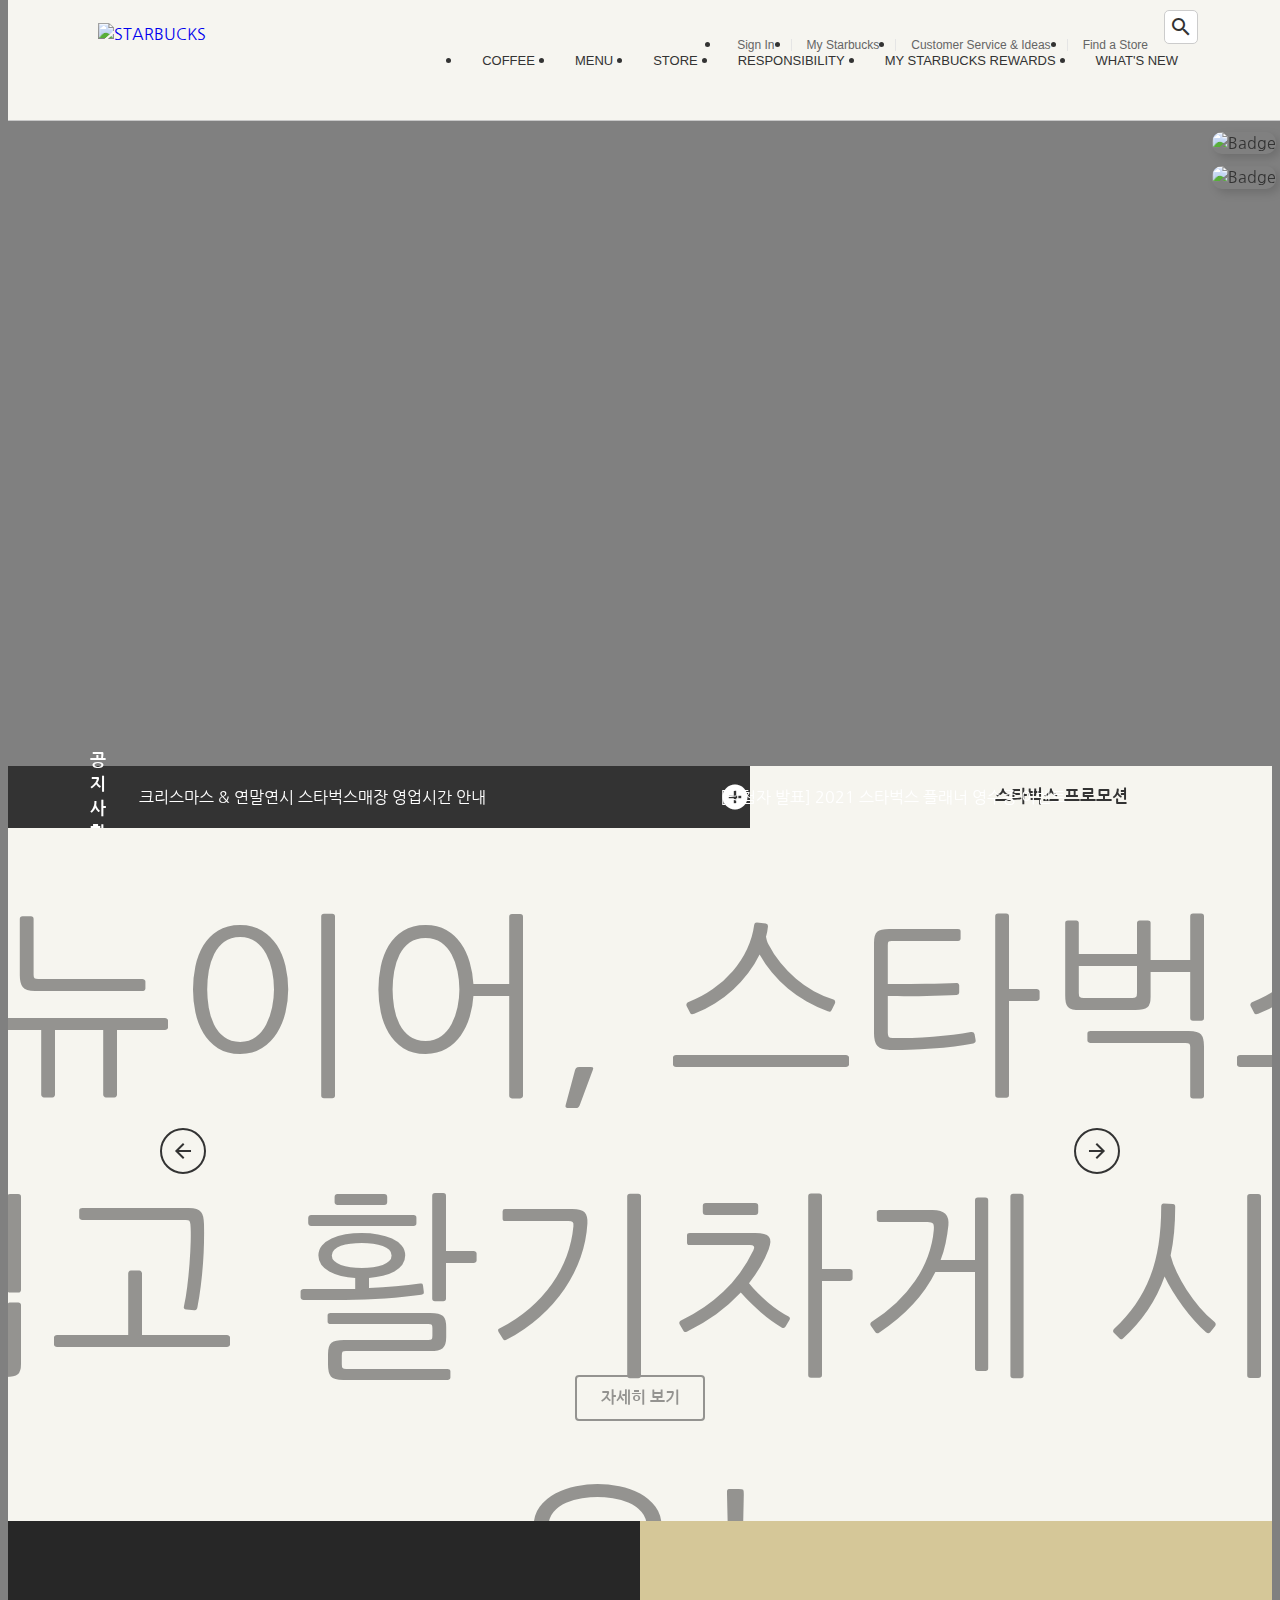
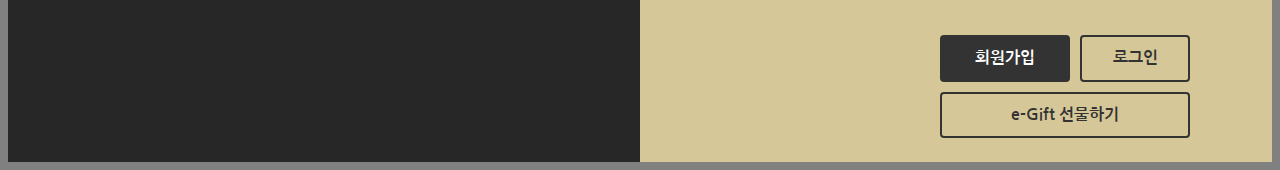
==== index.html @ 40a02a21 "FEAT : Add reward botton" ====
<!DOCTYPE html>
<html lang="ko">

<head>
  <meta charset="UTF-8">
  <meta http-equiv="X-UA-Compatible" content="IE=edge">
  <meta name="viewport" content="width=device-width, initial-scale=1.0">
  <title>Starbucks Coffee Korea</title>

  <!-- 오픈 그래프 -->
  <meta property="og:type" content="website" />
  <meta property="og:site_name" content="Starbucks" />
  <meta property="og:title" content="Starbucks Coffee Korea" />
  <meta property="og:description" content="스타벅스는 세계에서 가장 큰 다국적 커피 전문점으로, 64개국에서 총 23,187개의 매점을 운영하고 있습니다." />
  <meta property="og:image" content="./images/starbucks_seo.jpg" />
  <meta property="og:url" content="https://starbucks.co.kr" />

  <!-- 트위터 카드 -->
  <meta property="twitter:card" content="summary" />
  <meta property="twitter:site" content="Starbucks" />
  <meta property="twitter:title" content="Starbucks Coffee Korea" />
  <meta property="twitter:description" content="스타벅스는 세계에서 가장 큰 다국적 커피 전문점으로, 64개국에서 총 23,187개의 매점을 운영하고 있습니다." />
  <meta property="twitter:image" content="./images/starbucks_seo.jpg" />
  <meta property="twitter:url" content="https://starbucks.co.kr" />

  <link rel="icon" href="./favicon.png">
  <link rel="stylesheet" href="https://cdn.jsdelivr.net/npm/reset-css@5.0.1/reset.min.css">
  <link rel="preconnect" href="https://fonts.googleapis.com">
  <link href="https://fonts.googleapis.com/css2?family=Nanum+Gothic:wght@400;700&display=swap" rel="stylesheet">
  <link rel="stylesheet" href="https://fonts.googleapis.com/icon?family=Material+Icons">
  <link rel="stylesheet" href="https://unpkg.com/swiper/swiper-bundle.min.css" />
  <link rel="stylesheet" href="./css/main.css">

  <script src="https://cdnjs.cloudflare.com/ajax/libs/gsap/3.7.1/gsap.min.js"
    integrity="sha512-UxP+UhJaGRWuMG2YC6LPWYpFQnsSgnor0VUF3BHdD83PS/pOpN+FYbZmrYN+ISX8jnvgVUciqP/fILOXDjZSwg=="
    crossorigin="anonymous" referrerpolicy="no-referrer"></script>
  <script src="https://cdnjs.cloudflare.com/ajax/libs/lodash.js/4.17.21/lodash.min.js"
    integrity="sha512-WFN04846sdKMIP5LKNphMaWzU7YpMyCU245etK3g/2ARYbPK9Ub18eG+ljU96qKRCWh+quCY7yefSmlkQw1ANQ=="
    crossorigin="anonymous" referrerpolicy="no-referrer"></script>
  <script src="https://unpkg.com/swiper/swiper-bundle.min.js"></script>
  <script defer src="./js/main.js"></script>
</head>

<body>

  <!-- HEADER -->
  <header>
    <div class="inner">

      <a class="logo" href="/">
        <img src="./images/starbucks_logo.png" alt="STARBUCKS" />
      </a>
      <div class="sub-menu">
        <ul class="menu">
          <li>
            <a href="/signin">Sign In</a>
          </li>
          <li>
            <a href="javascript:void(0)">My Starbucks</a>
          </li>
          <li>
            <a href="javascript:void(0)">Customer Service & Ideas</a>
          </li>
          <li>
            <a href="javascript:void(0)">Find a Store</a>
          </li>
        </ul>
        <div class="search">
          <input type="text" />
          <div class="material-icons">search</div>
        </div>
      </div>
      <!-- a태그 이용해서 추가하기 -->
      <ul class="main-menu">
        <li class="item">
          <div class="item__name">COFFEE</div>
          <div class="item__contents">
            <div class="contents__menu">
              <ul class="inner">
                <li>
                  <h4>커피</h4>
                  <ul>
                    <li>스타벅스 원두</li>
                    <li>스타벅스 비아</li>
                    <li>스타벅스 오리가미</li>
                  </ul>
                </li>
                <li>
                  <h4>에스프레소 음료</h4>
                  <ul>
                    <li>도피오</li>
                    <li>에스프레소 마키아또</li>
                    <li>아메리카노</li>
                    <li>마키아또</li>
                    <li>카푸치노</li>
                    <li>라떼</li>
                    <li>모카</li>
                    <li>리스트레또 비안코</li>
                  </ul>
                </li>
                <li>
                  <h4>커피 이야기</h4>
                  <ul>
                    <li>스타벅스 로스트 스팩트럼</li>
                    <li>최상의 아라비카 원두</li>
                    <li>한 잔의 커피가 완성되기까지</li>
                    <li>클로버® 커피 추출 시스템</li>
                  </ul>
                </li>
                <li>
                  <h4>최상의 커피를 즐기는 법</h4>
                  <ul>
                    <li>커피 프레스</li>
                    <li>푸어 오버</li>
                    <li>아이스 푸어 오버</li>
                    <li>커피 메이커</li>
                    <li>리저브를 매장에서 다양하게 즐기는 법</li>
                  </ul>
                </li>
              </ul>
            </div>
            <div class="contents__texture">
              <div class="inner">
                <h4>나와 어울리는 커피 찾기</h4>
                <p>스타벅스가 여러분에게 어울리는 커피를 찾아드립니다.</p>
                <h4>최상의 커피를 즐기는 법</h4>
                <p>여러가지 방법을 통해 다양한 풍미의 커피를 즐겨보세요.</p>
              </div>
            </div>
          </div>
        </li>
        <li class="item">
          <div class="item__name">MENU</div>
          <div class="item__contents">
            <div class="contents__menu">
              <ul class="inner">
                <li>
                  <h4>음료</h4>
                  <ul>
                    <li>콜드 브루</li>
                    <li>브루드 커피</li>
                    <li>에스프레소</li>
                    <li>프라푸치노</li>
                    <li>블렌디드 음료</li>
                    <li>스타벅스 피지오</li>
                    <li>티(티바나)</li>
                    <li>기타 제조 음료</li>
                    <li>스타벅스 주스(병음료)</li>
                  </ul>
                </li>
                <li>
                  <h4>푸드</h4>
                  <ul>
                    <li>베이커리</li>
                    <li>케익</li>
                    <li>샌드위치 & 샐러드</li>
                    <li>따뜻한 푸드</li>
                    <li>과일 & 요거트</li>
                    <li>스낵 & 미니 디저트</li>
                    <li>아이스크림</li>
                  </ul>
                </li>
                <li>
                  <h4>상품</h4>
                  <ul>
                    <li>머그</li>
                    <li>글라스</li>
                    <li>플라스틱 텀블러</li>
                    <li>스테인리스 텀블러</li>
                    <li>보온병</li>
                    <li>액세서리</li>
                    <li>커피 용품</li>
                    <li>패키지 티(티바나)</li>
                  </ul>
                </li>
                <li>
                  <h4>카드</h4>
                  <ul>
                    <li>실물카드</li>
                    <li>e-Gift 카드</li>
                  </ul>
                </li>
                <li>
                  <h4>메뉴 이야기</h4>
                  <ul>
                    <li>콜드 브루</li>
                    <li>스타벅스 티바나</li>
                  </ul>
                </li>
              </ul>
            </div>
            <div class="contents__texture">
              <div class="inner">
                <h4 class="new">스타벅스 티바나</h4>
                <p>다양한 찻잎과 향신료 등 개성있는 재료로 새로운 맛과 향의 티를 선보입니다.</p>
              </div>
            </div>
          </div>
        </li>
        <li class="item">
          <div class="item__name">STORE</div>
          <div class="item__contents">
            <div class="contents__menu">
              <ul class="inner">
                <li>
                  <h4>매장 찾기</h4>
                  <ul>
                    <li>퀵 검색</li>
                    <li>지역 검색</li>
                    <li>My 매장</li>
                  </ul>
                </li>
                <li>
                  <h4>매장 이야기</h4>
                  <ul>
                    <li>청담스타</li>
                    <li>티바나 인스파이어드 매장</li>
                    <li>파미에파크</li>
                  </ul>
                </li>
              </ul>
            </div>
            <div class="contents__texture">
              <div class="inner">
                <h4>매장 찾기</h4>
                <p>보다 빠르게 매장을 찾아보세요.</p>
                <h4 class="new">청담스타</h4>
                <p>스타벅스 1,000호점인 청담스타점을 만나보세요.</p>
              </div>
            </div>
          </div>
        </li>
        <li class="item">
          <div class="item__name">RESPONSIBILITY</div>
          <div class="item__contents">
            <div class="contents__menu">
              <ul class="inner">
                <li>
                  <h4>지역 사회 참여 활동</h4>
                  <ul>
                    <li>회망배달 캠페인</li>
                    <li>재능기부 카페 소식</li>
                    <li>커뮤니티 스토어</li>
                    <li>청년인재 양성</li>
                    <li>우리 농산물 사랑 캠페인</li>
                    <li>우리 문화 지키기</li>
                  </ul>
                </li>
                <li>
                  <h4>환경보호 활동</h4>
                  <ul>
                    <li>환경 발자국 줄이기</li>
                    <li>일회용 컵 없는 매장</li>
                    <li>커피 원두 재활용</li>
                  </ul>
                </li>
                <li>
                  <h4>윤리 구매</h4>
                  <ul>
                    <li>윤리적 원두 구매</li>
                    <li>공정무역 인증</li>
                    <li>커피 농가 지원 활동</li>
                  </ul>
                </li>
                <li>
                  <h4>글로벌 사회 공헌</h4>
                  <ul>
                    <li>윤리경영 보고서</li>
                    <li>스타벅스 재단</li>
                    <li>지구촌 봉사의 달</li>
                  </ul>
                </li>
              </ul>
            </div>
            <div class="contents__texture">
              <div class="inner">
                <h4>커피원두 재활용</h4>
                <p>스타벅스 커피 원두를 재활용 해보세요.</p>
              </div>
            </div>
          </div>
        </li>
        <li class="item">
          <div class="item__name">MY STARBUCKS REWARDS</div>
          <div class="item__contents">
            <div class="contents__menu">
              <ul class="inner">
                <li>
                  <h4>마이 스타벅스 리워드</h4>
                  <ul>
                    <li>마이 스타벅스 리워드 소개</li>
                    <li>등급 및 혜택</li>
                    <li>스타벅스 별</li>
                    <li>자주하는 질문</li>
                  </ul>
                </li>
                <li>
                  <h4>스타벅스 카드</h4>
                  <ul>
                    <li>스타벅스 카드 소개</li>
                    <li>스타벅스 카드 갤러리</li>
                    <li>등록 및 조회</li>
                    <li>충전 및 이용안내</li>
                    <li>분실신고/환불신청</li>
                    <li>자주하는 질문</li>
                  </ul>
                </li>
                <li>
                  <h4>스타벅스 카드 e-Gift</h4>
                  <ul>
                    <li>스타벅스 카드 e-Gift 소개</li>
                    <li>이용안내</li>
                    <li>선물하기</li>
                    <li>자주하는 질문</li>
                  </ul>
                </li>
              </ul>
            </div>
            <div class="contents__texture">
              <div class="inner">
                <h4>스타벅스 카드 등록하기</h4>
                <p>카드 등록 후 리워드 서비스를 누리고 사용내역도 조회해보세요.</p>
              </div>
            </div>
          </div>
        </li>
        <li class="item">
          <div class="item__name">WHAT'S NEW</div>
          <div class="item__contents">
            <div class="contents__menu">
              <ul class="inner">
                <li>
                  <h4>프로모션 & 이벤트</h4>
                  <ul>
                    <li>전체</li>
                    <li>스타벅스 카드</li>
                    <li>마이 스타벅스 리워드</li>
                    <li>온라인</li>
                    <li>2017 스타벅스 플래너</li>
                  </ul>
                </li>
                <li>
                  <h4>새소식</h4>
                  <ul>
                    <li>전체</li>
                    <li>상품 출시</li>
                    <li>스타벅스의 문화</li>
                    <li>스타벅스 사회공헌</li>
                    <li>스타벅스 카드출시</li>
                  </ul>
                </li>
                <li>
                  <h4>매장별 이벤트</h4>
                  <ul>
                    <li>일반 매장</li>
                    <li>신규 매장</li>
                  </ul>
                </li>
              </ul>
            </div>
            <div class="contents__texture">
              <div class="inner">
                <h4>매장별 이벤트</h4>
                <p>스타벅스의 매장 이벤트 정보를 확인 하실 수 있습니다.</p>
                <h4>소셜 스타벅스</h4>
                <p>다양한 스타벅스 SNS 채널을 통해 스타벅스를 만나보세요!</p>
              </div>
            </div>
          </div>
        </li>
      </ul>
    </div>
    <div class="badges">
      <div class="badge">
        <img src="./images/badge1.jpg" alt="Badge" />
      </div>
      <div class="badge">
        <img src="./images/badge2.jpg" alt="Badge" />
      </div>
    </div>
  </header>

  <!-- VISUAL -->
  <section class="visual">
    <div class="inner">
      <div class="title fade-in">
        <img src="./images/visual_title.png" alt="STARBUCKS DELIGHTFUL START TO THE YEARS" />
        <a class="btn btn--brown" href="javascript:void(0)">자세히 보기</a>
      </div>
      <div class="fade-in">
        <img class="cup1 image" src="./images/visual_cup1.png" alt="new OATMEAL LATTE" />
        <img class="cup1 text" src="./images/visual_cup1_text.png" alt="오트밀 라떼" />
      </div>
      <div class="fade-in">
        <img class="cup2 image" src="./images/visual_cup2.png" alt="new STARBUCKS CRUMBULE MOCHA" />
        <img class="cup2 text" src="./images/visual_cup2_text.png" alt="스타벅스 카라멜 크럼블 모카" />
      </div>
      <div class="fade-in">
        <img class="spoon" src="./images/visual_spoon.png" alt="Spoon" />
      </div>
    </div>
  </section>

  <!-- NOTICE -->
  <section class="notice">
    <div class="notice-line">
      <div class="bg-left"></div>
      <div class="bg-right"></div>
      <div class="inner">
        <div class="inner__left">
          <h2>공지사항</h2>
          <div class="swiper-container">
            <div class="swiper-wrapper">
              <div class="swiper-slide">
                <a href="javascript:void(0)">크리스마스 & 연말연시 스타벅스매장 영업시간 안내</a>
              </div>
              <div class="swiper-slide">
                <a href="javascript:void(0)">[당첨자 발표] 2021 스타벅스 플래너 영수증 이벤트</a>
              </div>
              <div class="swiper-slide">
                <a href="javascript:void(0)">스타벅스커피 코리아 애플리케이션 버전 업데이트</a>
              </div>
              <div class="swiper-slide">
                <a href="javascript:void(0)">[당첨자 발표] 뉴이어 전자영수증 이벤트</a>
              </div>
            </div>
          </div>
          <a href="javascript:void(0)" class="notice-line__more">
            <div class="material-icons">add_circle</div>
          </a>
        </div>
        <div class="inner__right">
          <h2>스타벅스 프로모션</h2>
          <div class="toggle-promotion">
            <div class="material-icons">upload</div>
          </div>
        </div>
      </div>
    </div>
    <!-- PROMOTION -->
    <div class="promotion">
      <div class="swiper-container">
        <div class="swiper-wrapper">
          <div class="swiper-slide">
            <img src="./images/promotion_slide1.jpg" alt="2021 뉴이어, 스타벅스와 함께 즐겁고 활기차게 시작하세요!" />
            <a class="btn" href="javascript:void(0)">자세히 보기</a>
          </div>
          <div class="swiper-slide">
            <img src="./images/promotion_slide2.jpg" alt="아메리카도 e-쿠폰" />
            <a class="btn" href="javascript:void(0)">자세히 보기</a>
          </div>
          <div class="swiper-slide">
            <img src="./images/promotion_slide3.jpg" alt="뉴이어 음료 BOGO 쿠폰" />
            <a class="btn" href="javascript:void(0)">자세히 보기</a>
          </div>
          <div class="swiper-slide">
            <img src="./images/promotion_slide4.jpg" alt="아메리카노 톨사이즈 쿠폰" />
            <a class="btn" href="javascript:void(0)">자세히 보기</a>
          </div>
          <div class="swiper-slide">
            <img src="./images/promotion_slide5.jpg" alt="당첨의 행운" />
            <a class="btn" href="javascript:void(0)">자세히 보기</a>
          </div>
        </div>
      </div>
      <div class="swiper-pagination"></div>
      <div class="swiper-prev">
        <div class="material-icons">arrow_back</div>
      </div>
      <div class="swiper-next">
        <div class="material-icons">arrow_forward</div>
      </div>
    </div>
  </section>

  <!-- REWARDS -->
  <section class="rewards">
    <div class="bg-left"></div>
    <div class="bg-right"></div>
    <div class="inner">
      <div class="btn-group">
        <div class="btn btn--reverse sign-up">회원가입</div>
        <div class="btn sign-in">로그인</div>
        <div class="btn gift">e-Gift 선물하기</div>
      </div>
    </div>
  </section>

</body>

</html>
---- css/main.css ----
/* COMMON */
body {
  background-color: gray;
  font-size: 16px;
  font-weight: 400;
  line-height: 1.4;
  color: #333;
  font-family: 'Nanum Gothic', sans-serif;
}

img {
  display: block;
}

a {
  text-decoration: none;
}

.inner {
  width: 1100px;
  margin: 0 auto;
  position: relative;
}

.btn {
  width: 130px;
  padding: 10px;
  border: 2px solid #333;
  border-radius: 4px;
  color: #333;
  font-size: 16px;
  font-weight: 700;
  text-align: center;
  cursor: pointer;
  box-sizing: border-box;
  display: block;
  transition: .4s;
}

.btn:hover {
  background-color: #333;
  color: #fff;
}

.btn.btn--reverse {
  background-color: #333;
  color: #fff;
}

.btn.btn--reverse:hover {
  background-color: transparent;
  color: #333;
}

.btn.btn--brown {
  color: #592b18;
  background-color: transparent;
}

.btn.btn--brown:hover {
  color: #fff;
  background-color: #592b18;
}

.btn.btn--gold {
  color: #D9AA8A;
  background-color: #D9AA8A;
}

.btn.btn--gold:hover {
  color: #fff;
  background-color: #592b18;
}

.btn.btn--white {
  color: #fff;
  background-color: #fff;
}

.btn.btn--white:hover {
  color: #333;
  background-color: #fff;
}

/* HEADER */
header {
  width: 100%;
  position: fixed;
  top: 0;
  background-color: #F6F5F0;
  border-bottom: 1px solid #c8c8c8;
  z-index: 9;
}

header>.inner {
  height: 120px;
}

header .logo {
  height: 75px;
  position: absolute;
  top: 0;
  bottom: 0;
  left: 0;
  margin: auto;
}

header .sub-menu {
  position: absolute;
  top: 10px;
  right: 0;
  display: flex;
}

header .sub-menu ul.menu {
  font-family: Arial, sans-serif;
  display: flex;
}

header .sub-menu ul.menu li {
  position: relative;
}

header .sub-menu ul.menu li::before {
  content: "";
  width: 1px;
  height: 12px;
  background-color: #e5e5e5;
  position: absolute;
  top: 0;
  bottom: 0;
  margin: auto 0;
}

header .sub-menu ul.menu li:first-child:before {
  display: none;
}

header .sub-menu ul.menu li a {
  display: block;
  font-size: 12px;
  padding: 11px 16px;
  color: #656565;
}

header .sub-menu ul.menu li a:hover {
  color: #000;
}

header .sub-menu .search {
  position: relative;
  height: 34px;
}

header .sub-menu .search input {
  width: 34px;
  height: 34px;
  padding: 4px 10px;
  border: 1px solid #ccc;
  box-sizing: border-box;
  border-radius: 5px;
  outline: none;
  background-color: white;
  color: #777;
  font-size: 12px;
  transition: width .4s;
}

header .sub-menu .search input:focus {
  width: 190px;
  border-color: #669900;
}

header .sub-menu .search .material-icons {
  position: absolute;
  height: 24px;
  top: 0;
  bottom: 0;
  right: 5px;
  margin: auto;
  transition: 0.4s;
}

header .sub-menu .search.focused .material-icons {
  opacity: 0;
}

header .main-menu {
  position: absolute;
  display: flex;
  right: 0;
  bottom: 0;
  z-index: 1;
}

header .main-menu .item {}

header .main-menu .item .item__name {
  padding: 10px 20px 34px 20px;
  font-family: Arial, sans-serif;
  font-size: 13px;
}

header .main-menu .item:hover .item__name {
  background-color: #2c2a29;
  color: #669900;
  border-radius: 5px 5px 0px 0px;
}

header .main-menu .item .item__contents {
  width: 100%;
  position: fixed;
  left: 0;
  display: none;
}

header .main-menu .item:hover .item__contents {
  display: block;
}

header .main-menu .item .item__contents .contents__menu {
  background-color: #2c2a20;
}

header .main-menu .item .item__contents .contents__menu>ul {
  display: flex;
  padding: 20px 0;
}

header .main-menu .item .item__contents .contents__menu>ul>li {
  width: 220px;
}

header .main-menu .item .item__contents .contents__menu>ul>li>h4 {
  padding: 3px 0 12px 0;
  font-size: 14px;
  color: #fff;
}

header .main-menu .item .item__contents .contents__menu>ul>li>ul>li {
  padding: 5px 0;
  font-size: 12px;
  color: #999;
  cursor: pointer;
}

header .main-menu .item .item__contents .contents__menu>ul>li>ul>li:hover {
  color: #669900;
}

header .main-menu .item .item__contents .contents__texture {
  padding: 26px 0;
  font-size: 12px;
  background-image: url("../images/main_menu_pattern.jpg");
}

header .main-menu .item .item__contents .contents__texture h4 {
  color: #999;
  font-weight: 700;
}

header .main-menu .item .item__contents .contents__texture p {
  color: #64a70b;
  margin: 4px 0 14px;
}

header .badges {
  position: absolute;
  top: 132px;
  right: 12px;
}

header .badges .badge {
  border-radius: 10px;
  overflow: hidden;
  margin-bottom: 12px;
  box-shadow: 4px 4px 10px rgba(0, 0, 0, .15);
  cursor: pointer;
}

/* VISUAL */
.visual {
  margin-top: 120px;
  background-image: url("../images/visual_bg.jpg");
  background-position: center;
}

.visual .inner {
  height: 646px;
}

.visual .title {
  position: absolute;
  top: 88px;
  left: -10px;
}

.visual .title .btn {
  position: absolute;
  top: 259px;
  left: 173px;
}

.visual .cup1.image {
  position: absolute;
  bottom: 0;
  right: -47px;
}

.visual .cup1.text {
  position: absolute;
  top: 38px;
  right: 171px;
}

.visual .cup2.image {
  position: absolute;
  bottom: 0;
  right: 162px;
}

.visual .cup2.text {
  position: absolute;
  top: 321px;
  right: 416px;
}

.visual .spoon {
  position: absolute;
  bottom: 0;
  left: 175px;
}

.visual .fade-in {
  opacity: 0;
}

/* NOTICE */

.notice {}

.notice .notice-line {
  position: relative;
}

.notice .notice-line .bg-left {
  position: absolute;
  top: 0;
  left: 0;
  width: 50%;
  height: 100%;
  background-color: #333;
}

.notice .notice-line .bg-right {
  position: absolute;
  top: 0;
  right: 0;
  width: 50%;
  height: 100%;
  background-color: #f6f5ef;
}

.notice .notice-line .inner {
  height: 62px;
  display: flex;
}

.notice .notice-line .inner__left {
  width: 60%;
  height: 100%;
  background-color: #333;
  display: flex;
  align-items: center;
}

.notice .notice-line .inner__left h2 {
  color: #fff;
  font-size: 17px;
  font-weight: 700;
  margin-right: 20px;
}

.notice .notice-line .inner__left .swiper-container {
  height: 62px;
  flex-grow: 1;
}

.notice .notice-line .inner__left .swiper-slide {
  height: 62px;
  display: flex;
  align-items: center;
}

.notice .notice-line .inner__left .swiper-slide a {
  color: white;
}

.notice .notice-line .inner__left .notice-line__more {
  width: 62px;
  height: 62px;
  display: flex;
  justify-content: center;
  align-items: center;
}

.notice .notice-line .inner__left .notice-line__more .material-icons {
  color: white;
  font-size: 30px;
}

.notice .notice-line .inner__right {
  width: 40%;
  height: 100%;
  display: flex;
  justify-content: flex-end;
  align-items: center;
}

.notice .notice-line .inner__right h2 {
  font-size: 17px;
  font-weight: 700;
}

.notice .notice-line .inner__right .toggle-promotion {
  width: 62px;
  height: 62px;
  cursor: pointer;
  display: flex;
  justify-content: center;
  align-items: center;
}

.notice .notice-line .inner__right .toggle-promotion .material-icons {
  font-size: 30px;
}

.notice .promotion {
  height: 693px;
  background-color: #f6f5ef;
  position: relative;
  transition: height .4s;
  overflow: hidden;
}

.notice .promotion.hide {
  height: 0px;
}

.notice .promotion .swiper-container {
  width: calc(819px * 3 + 20px);
  height: 553px;
  text-align: center;
  font-size: 200px;
  position: absolute;
  top: 40px;
  left: 50%;
  margin-left: calc((819px * 3 + 20px) / -2);
}

.notice .promotion .swiper-slide {
  opacity: .5;
  transition: opacity 1s;
  position: relative;
}

.notice .promotion .swiper-slide-active {
  opacity: 1;
}

.notice .promotion .swiper-slide .btn {
  position: absolute;
  bottom: 0;
  left: 0;
  right: 0;
  margin: auto;
}

.notice .promotion .swiper-pagination {
  bottom: 40px;
  left: 0;
  right: 0;
}

.notice .promotion .swiper-pagination .swiper-pagination-bullet {
  background-color: transparent;
  background-image: url("../images/promotion_slide_pager.png");
  width: 12px;
  height: 12px;
  margin-right: 6px;
  outline: none;
}

.notice .promotion .swiper-pagination .swiper-pagination-bullet:last-child {
  margin-right: 0px;
}

.notice .promotion .swiper-pagination .swiper-pagination-bullet-active {
  background-image: url("../images/promotion_slide_pager_on.png");
}

.notice .promotion .swiper-prev,
.notice .promotion .swiper-next {
  width: 42px;
  height: 42px;
  border: 2px solid #333;
  border-radius: 50%;
  position: absolute;
  top: 300px;
  z-index: 1;
  cursor: pointer;
  outline: none;
  display: flex;
  justify-content: center;
  align-items: center;
  transition: .4s;
}

.notice .promotion .swiper-prev {
  left: 50%;
  margin-left: -480px;
}

.notice .promotion .swiper-next {
  right: 50%;
  margin-right: -480px;
}

.notice .promotion .swiper-prev:hover,
.notice .promotion .swiper-next:hover {
  background-color: #333;
  color: #fff;
}

/* REWARDS */

.rewards {
  position: relative;
}

.rewards .bg-left {
  width: 50%;
  height: 100%;
  background-color: #272727;
  position: absolute;
  top: 0;
  left: 0;
}

.rewards .bg-right {
  width: 50%;
  height: 100%;
  background-color: #d5c798;
  position: absolute;
  top: 0;
  right: 0;
}

.rewards .inner {
  background-image: url("../images/rewards.jpg");
  height: 241px;
}

.rewards .btn-group {
  width: 250px;
  display: flex;
  flex-wrap: wrap;
  position: absolute;
  bottom: 24px;
  right: 0;
}

.rewards .btn-group .btn.sign-up {
  margin-right: 10px;
}

.rewards .btn-group .btn.sign-in {
  width: 110px;
}

.rewards .btn-group .btn.gift {
  margin-top: 10px;
  flex-grow: 1;
}
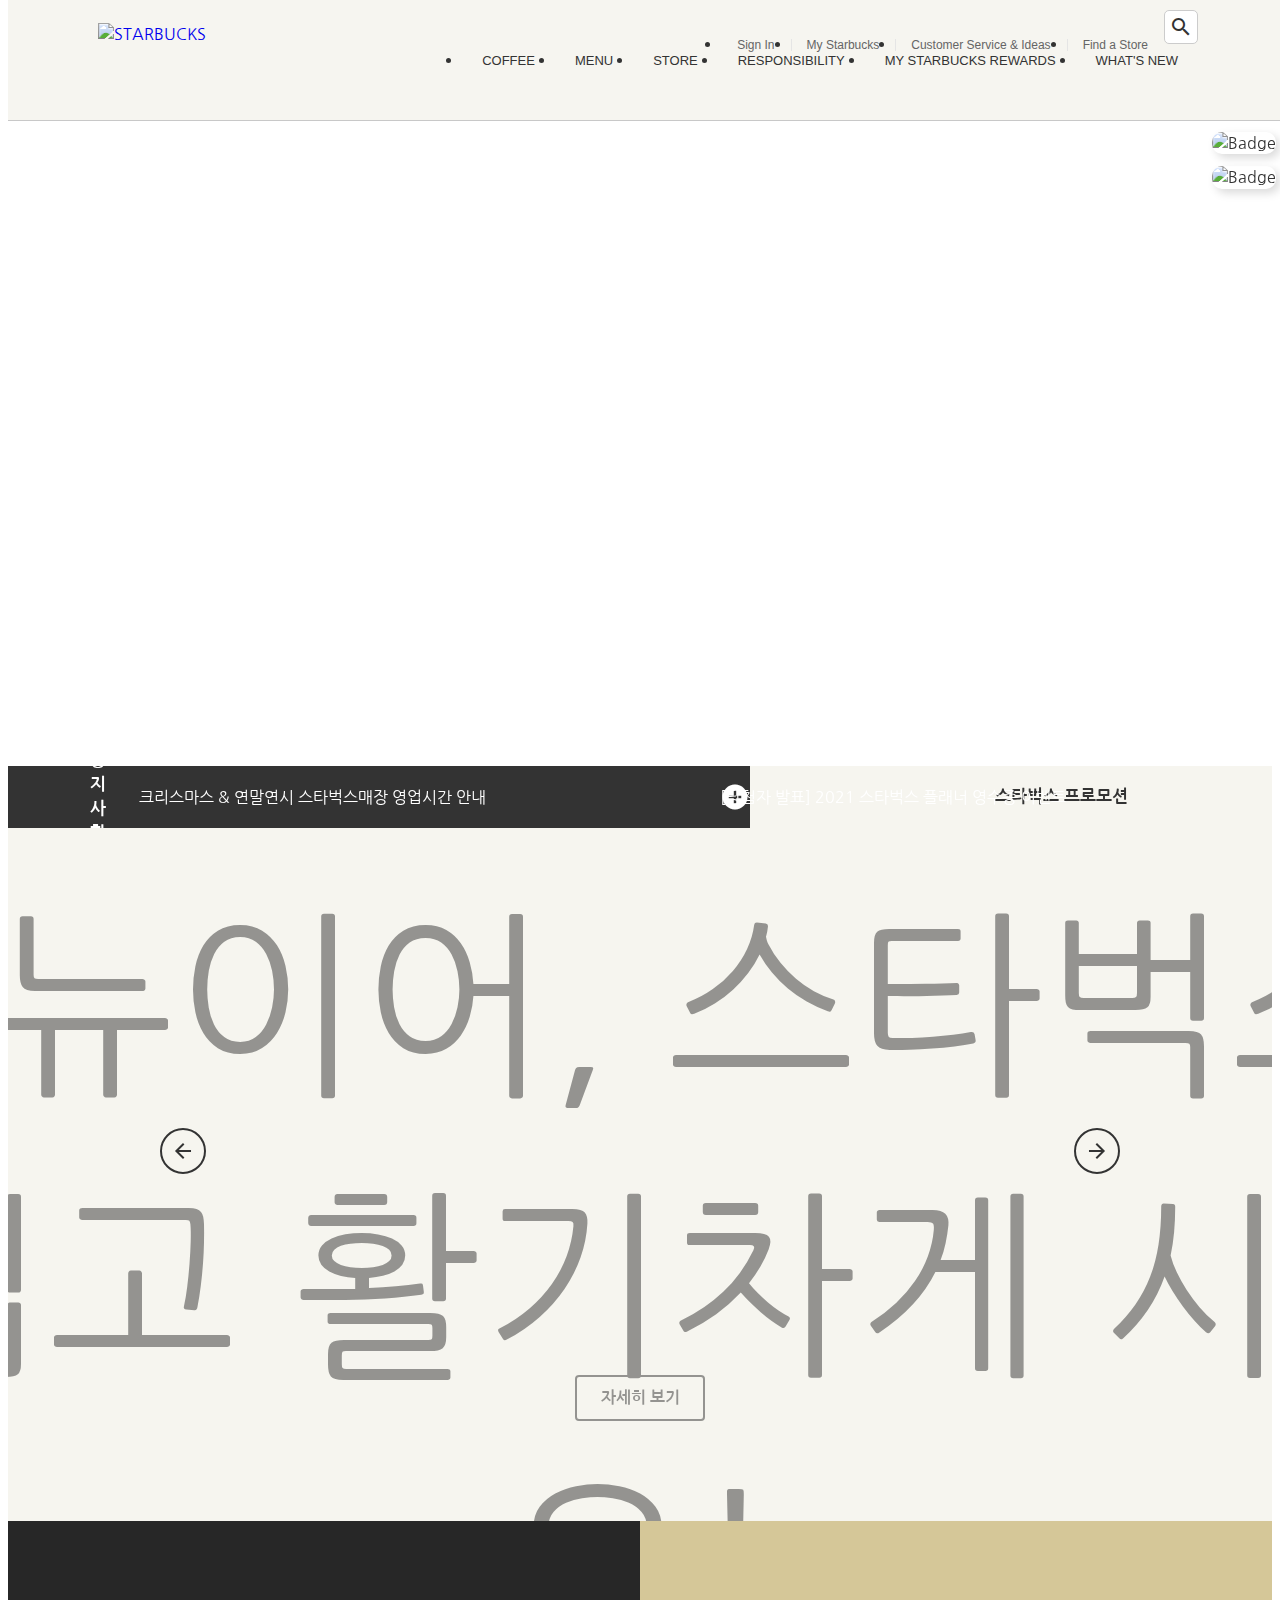
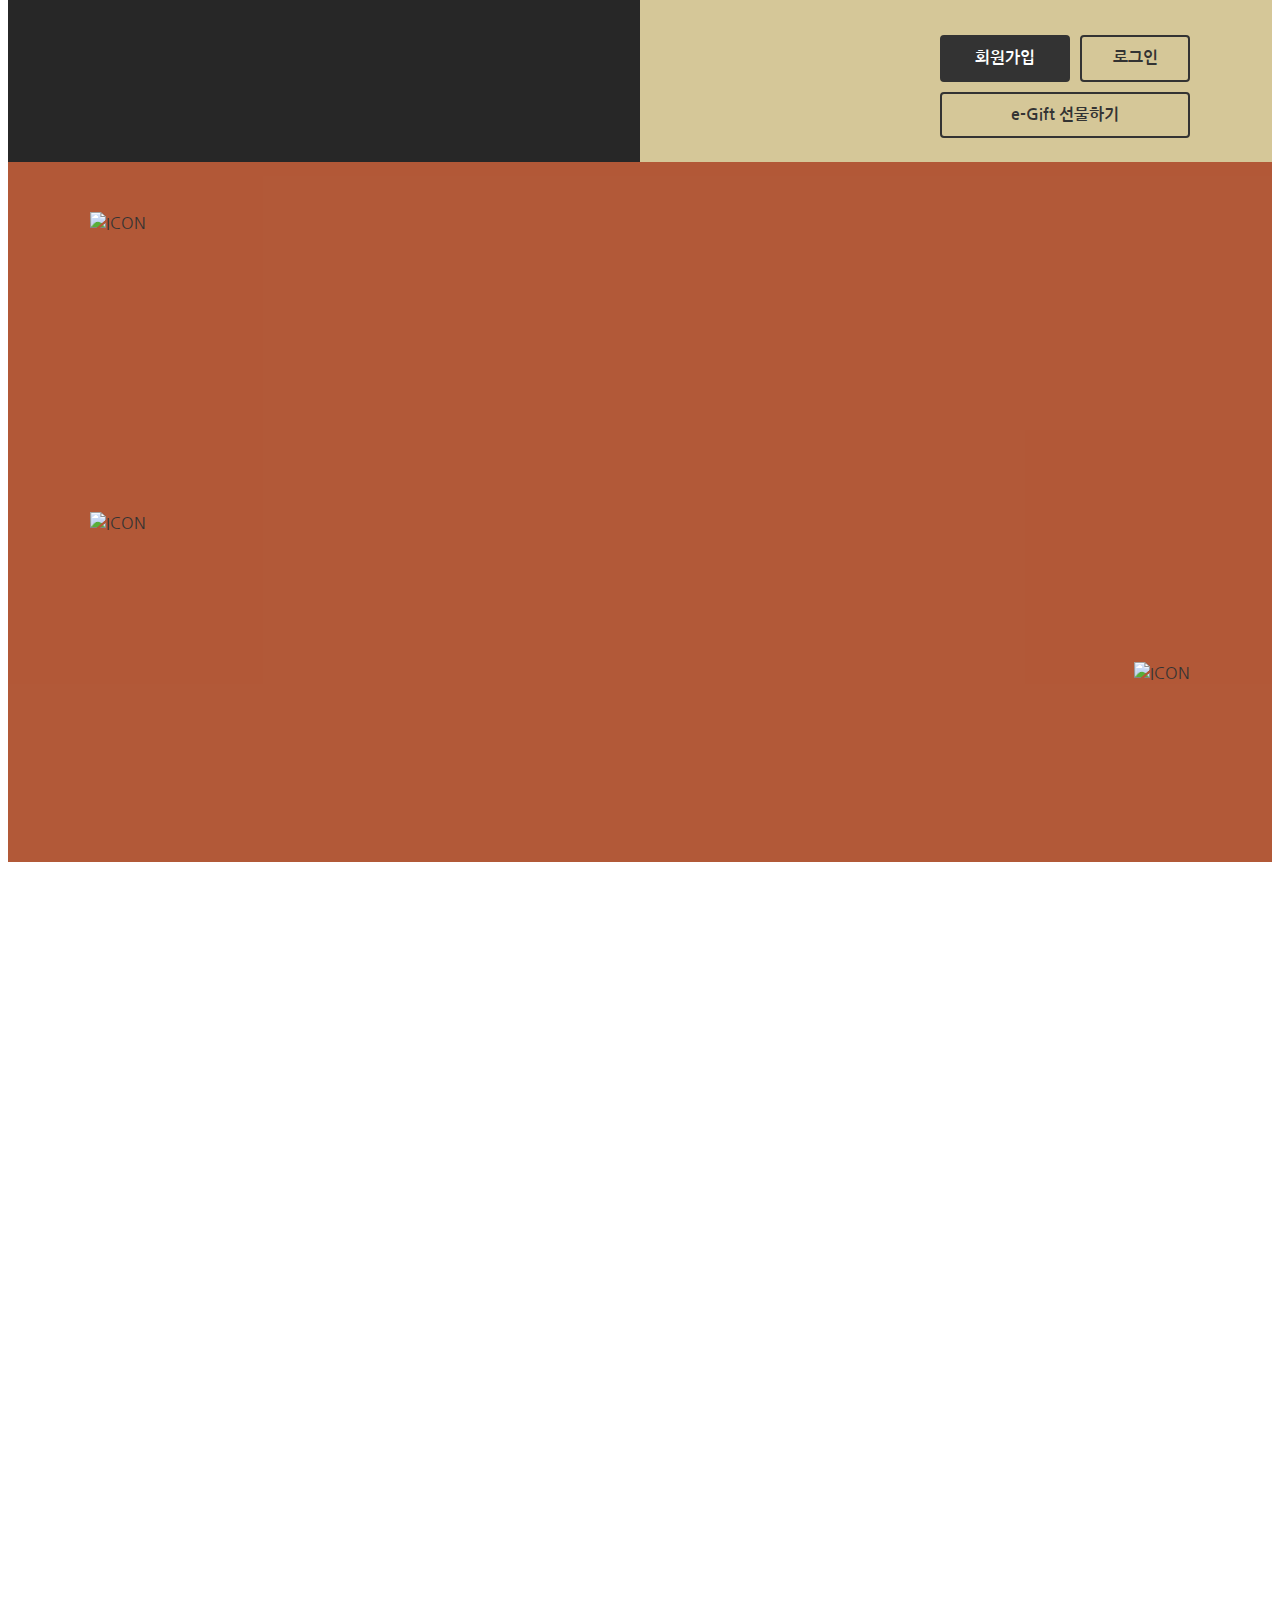
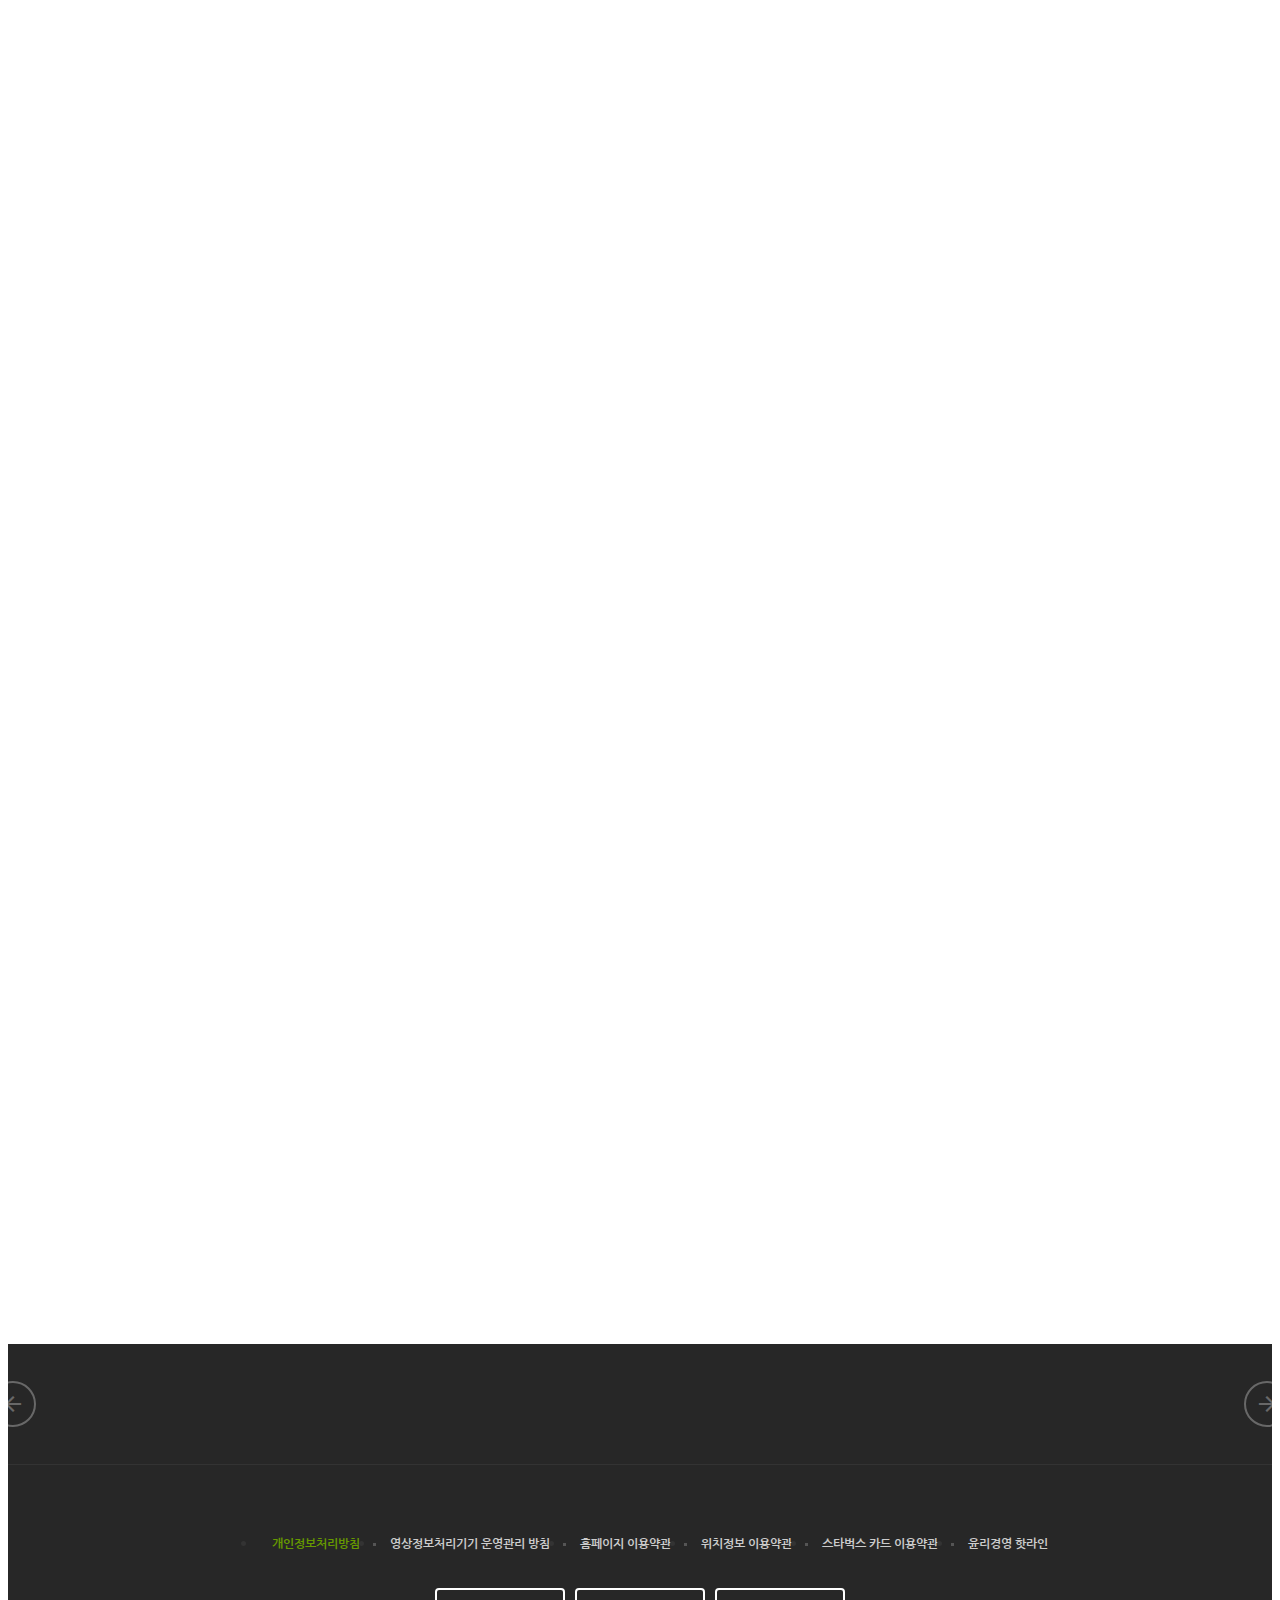
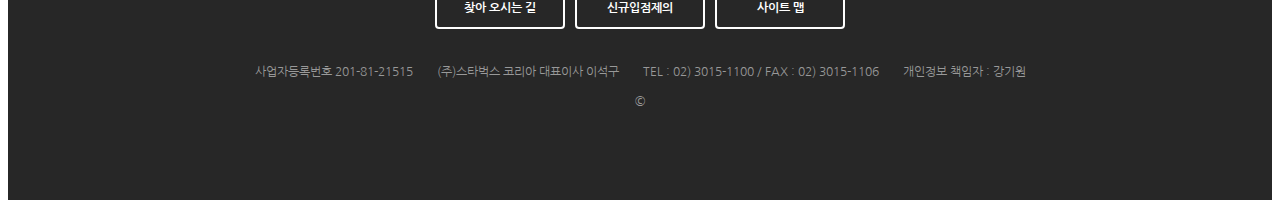
==== commit 9658b56b: "FEAT : Add footer and animations" ====
--- a/index.html
+++ b/index.html
@@ -38,6 +38,10 @@
     integrity="sha512-WFN04846sdKMIP5LKNphMaWzU7YpMyCU245etK3g/2ARYbPK9Ub18eG+ljU96qKRCWh+quCY7yefSmlkQw1ANQ=="
     crossorigin="anonymous" referrerpolicy="no-referrer"></script>
   <script src="https://unpkg.com/swiper/swiper-bundle.min.js"></script>
+  <script src="https://cdnjs.cloudflare.com/ajax/libs/ScrollMagic/2.0.8/ScrollMagic.min.js"
+    integrity="sha512-8E3KZoPoZCD+1dgfqhPbejQBnQfBXe8FuwL4z/c8sTrgeDMFEnoyTlH3obB4/fV+6Sg0a0XF+L/6xS4Xx1fUEg=="
+    crossorigin="anonymous" referrerpolicy="no-referrer"></script>
+  <script defer src="./js/youtube.js"></script>
   <script defer src="./js/main.js"></script>
 </head>
 
@@ -486,6 +490,171 @@
     </div>
   </section>
 
+  <!-- YOUTUBE VIDEO -->
+  <section class="youtube">
+    <div class="youtube__area">
+      <div id="player"></div>
+    </div>
+    <div class="youtube__cover">
+      <div class="inner">
+        <img class="floating floating1" src="./images/floating1.png" alt="ICON" />
+        <img class="floating floating2" src="./images/floating2.png" alt="ICON" />
+      </div>
+    </div>
+  </section>
+
+  <!-- SEASON PRODUCT -->
+  <section class="season-product scroll-spy">
+    <div class="inner">
+      <img class="floating floating3" src="./images/floating3.png" alt="ICON" />
+      <img class="product back-to-position to-right delay-0" src="./images/season_product_image.png" alt="PRODUCT" />
+      <div class="text-group">
+        <img class="title back-to-position to-left delay-1" src="./images/season_product_text1.png" alt="TITLE" />
+        <img class="description back-to-position to-left delay-2" src="./images/season_product_text2.png"
+          alt="DESCRIPTION" />
+        <div class="more back-to-position to-left delay-3">
+          <a class="btn" href="javascript:void(0)">자세히 보기</a>
+        </div>
+      </div>
+    </div>
+  </section>
+
+  <!-- RESERVE COFFEE -->
+  <section class="reserve-coffee scroll-spy">
+    <div class="inner">
+      <img class="reserve-logo back-to-position to-right delay-0" src="./images/reserve_logo.png" alt="" />
+      <div class="text-group">
+        <img class="description back-to-position to-right delay-1" src="./images/reserve_text.png" alt="">
+        <div class="more back-to-position to-right delay-2">
+          <a class="btn btn--gold" href="javascript:void(0)">자세히 보기</a>
+        </div>
+      </div>
+      <img class="product back-to-position to-left delay-3" src="./images/reserve_image.png" alt="">
+    </div>
+  </section>
 </body>
 
+<!-- PICK YOUR RAVORITE -->
+<section class="pick-your-favorite scroll-spy">
+  <div class="inner">
+    <div class="text-group">
+      <img class="title back-to-position to-right delay-0" src="./images/favorite_text1.png" alt="TITLE">
+      <img class="description back-to-position to-right delay-1" src="./images/favorite_text2.png" alt="DESCRIPTION">
+      <div class="more back-to-position to-right delay-2">
+        <a class="btn btn--white" href="javascript:void(0)">자세히 보기</a>
+      </div>
+    </div>
+  </div>
+</section>
+
+<!-- RESERVE STORE -->
+<section class="reserve-store">
+  <div class="inner">
+    <div class="medal">
+      <div class="front">
+        <img src="./images/reserve_store_medal_front.png" alt="" />
+      </div>
+      <div class="back">
+        <img src="./images/reserve_store_medal_back.png" alt="" />
+        <a class="btn" href="javascript:void(0)">매장 안내</a>
+      </div>
+    </div>
+  </div>
+</section>
+
+<!-- FIND THE STORE -->
+<section class="find-store scroll-spy">
+  <div class="inner">
+    <img class="texture1" src="./images/find_store_texture1.png" alt="" />
+    <img class="texture2" src="./images/find_store_texture2.png" alt="" />
+    <img class="picture picture1 back-to-position to-right delay-0" src="./images/find_store_picture1.jpg" alt="" />
+    <img class="picture picture2 back-to-position to-right delay-1" src="./images/find_store_picture2.jpg" alt="" />
+    <div class="text-group">
+      <img class="title back-to-position to-left delay-0" src="./images/find_store_text1.png" alt="">
+      <img class="description back-to-position to-left delay-1" src="./images/find_store_text2.png" alt="">
+      <div class="more back-to-position to-left delay-2">
+        <a class="btn" href="javascript:void(0)">매장 찾기</a>
+      </div>
+    </div>
+  </div>
+</section>
+
+<!-- AWARDS -->
+<section class="awards">
+  <div class="inner">
+    <div class="swiper-container">
+      <div class="swiper-wrapper">
+        <div class="swiper-slide">
+          <img src="./images/awards_slide1.jpg" alt="" />
+        </div>
+        <div class="swiper-slide">
+          <img src="./images/awards_slide2.jpg" alt="" />
+        </div>
+        <div class="swiper-slide">
+          <img src="./images/awards_slide3.jpg" alt="" />
+        </div>
+        <div class="swiper-slide">
+          <img src="./images/awards_slide4.jpg" alt="" />
+        </div>
+        <div class="swiper-slide">
+          <img src="./images/awards_slide5.jpg" alt="" />
+        </div>
+        <div class="swiper-slide">
+          <img src="./images/awards_slide6.jpg" alt="" />
+        </div>
+        <div class="swiper-slide">
+          <img src="./images/awards_slide7.jpg" alt="" />
+        </div>
+        <div class="swiper-slide">
+          <img src="./images/awards_slide8.jpg" alt="" />
+        </div>
+        <div class="swiper-slide">
+          <img src="./images/awards_slide9.jpg" alt="" />
+        </div>
+        <div class="swiper-slide">
+          <img src="./images/awards_slide10.jpg" alt="" />
+        </div>
+      </div>
+    </div>
+    <div class="swiper-prev">
+      <div class="material-icons">arrow_back</div>
+    </div>
+    <div class="swiper-next">
+      <div class="material-icons">arrow_forward</div>
+    </div>
+  </div>
+</section>
+
+<!-- FOOTER -->
+<footer class="footer">
+  <div class="inner">
+    <ul class="menu">
+      <li><a class="green" href="javascript:void(0)">개인정보처리방침</a></li>
+      <li><a href="javascript:void(0)">영상정보처리기기 운영관리 방침</a></li>
+      <li><a href="javascript:void(0)">홈페이지 이용약관</a></li>
+      <li><a href="javascript:void(0)">위치정보 이용약관</a></li>
+      <li><a href="javascript:void(0)">스타벅스 카드 이용약관</a></li>
+      <li><a href="javascript:void(0)">윤리경영 핫라인</a></li>
+    </ul>
+    <div class="btn-group">
+      <a class="btn btn--white" href="javascript:void(0)">찾아 오시는 길</a>
+      <a class="btn btn--white" href="javascript:void(0)">신규입점제의</a>
+      <a class="btn btn--white" href="javascript:void(0)">사이트 맵</a>
+    </div>
+
+    <div class="info">
+      <span>사업자등록번호 201-81-21515</span>
+      <span>(주)스타벅스 코리아 대표이사 이석구</span>
+      <span>TEL : 02) 3015-1100 / FAX : 02) 3015-1106</span>
+      <span>개인정보 책임자 : 강기원</span>
+    </div>
+
+    <p class="copyright">
+      &copy; <span class="this-year"></span>
+    </p>
+    <img class="logo" src="./images/starbucks_logo_only_text.png" alt="">
+  </div>
+</footer>
+
+
 </html>--- a/css/main.css
+++ b/css/main.css
@@ -1,6 +1,5 @@
 /* COMMON */
 body {
-  background-color: gray;
   font-size: 16px;
   font-weight: 400;
   line-height: 1.4;
@@ -39,12 +38,12 @@
 
 .btn:hover {
   background-color: #333;
-  color: #fff;
+  color: #FFF;
 }
 
 .btn.btn--reverse {
   background-color: #333;
-  color: #fff;
+  color: #FFF;
 }
 
 .btn.btn--reverse:hover {
@@ -53,33 +52,67 @@
 }
 
 .btn.btn--brown {
-  color: #592b18;
-  background-color: transparent;
+  color: #592B18;
+  border-color: #592B18;
 }
 
 .btn.btn--brown:hover {
-  color: #fff;
-  background-color: #592b18;
+  color: #FFF;
+  background-color: #592B18;
 }
 
 .btn.btn--gold {
   color: #D9AA8A;
+  border-color: #D9AA8A;
+}
+
+.btn.btn--gold:hover {
+  color: #FFF;
   background-color: #D9AA8A;
 }
 
-.btn.btn--gold:hover {
-  color: #fff;
-  background-color: #592b18;
-}
-
 .btn.btn--white {
-  color: #fff;
-  background-color: #fff;
+  color: #FFF;
+  border-color: #FFF;
 }
 
 .btn.btn--white:hover {
   color: #333;
-  background-color: #fff;
+  background-color: #FFF;
+}
+
+.back-to-position {
+  opacity: 0;
+  transition: 1s;
+}
+
+.back-to-position.to-right {
+  transform: translateX(-150px);
+}
+
+.back-to-position.to-left {
+  transform: translateX(150px);
+}
+
+.show .back-to-position {
+  opacity: 1;
+  transform: translateX(0);
+}
+
+.show .back-to-position.delay-0 {
+  transition-delay: 0s;
+}
+
+.show .back-to-position.delay-1 {
+  transition-delay: .3s;
+}
+
+.show .back-to-position.delay-2 {
+  transition-delay: .6s;
+}
+
+.show .back-to-position.delay-3 {
+  transition-delay: .9s;
 }
 
 /* HEADER */
@@ -581,4 +614,395 @@
 .rewards .btn-group .btn.gift {
   margin-top: 10px;
   flex-grow: 1;
+}
+
+/* YOUTUBE VIDEO */
+
+.youtube {
+  position: relative;
+  height: 700px;
+  background-color: #333;
+  overflow: hidden;
+}
+
+.youtube .youtube__area {
+  width: 1920px;
+  background-color: coral;
+  position: absolute;
+  left: 50%;
+  margin-left: calc(1920px / -2);
+  top: 50%;
+  margin-top: calc(1920px * 9 / 16 / -2);
+}
+
+.youtube .youtube__area::before {
+  content: "";
+  display: block;
+  width: 100%;
+  height: 0;
+  padding-top: 56.25%;
+}
+
+.youtube .youtube__cover {
+  background-image: url("../images/video_cover_pattern.png");
+  background-color: rgba(0, 0, 0, .3);
+  position: absolute;
+  top: 0;
+  left: 0;
+  width: 100%;
+  height: 100%;
+}
+
+#player {
+  width: 100%;
+  height: 100%;
+  position: absolute;
+  top: 0;
+  left: 0;
+}
+
+.youtube .inner {
+  height: 700px;
+}
+
+.youtube .floating1 {
+  position: absolute;
+  top: 50px;
+  left: 0;
+}
+
+.youtube .floating2 {
+  position: absolute;
+  top: 350px;
+  left: 150;
+}
+
+/* SEASON PRODUCT */
+
+.season-product {
+  background-image: url("../images/season_product_bg.jpg");
+}
+
+.season-product .inner {
+  height: 400px;
+}
+
+.season-product .floating3 {
+  position: absolute;
+  top: -200px;
+  right: 0;
+}
+
+.season-product .text-group {
+  position: absolute;
+  top: 110px;
+  right: 100px;
+}
+
+.season-product .text-group .title {
+  margin-bottom: 10px;
+}
+
+.season-product .text-group .description {
+  margin-bottom: 15px;
+}
+
+.season-product .text-group .more {}
+
+/* RESERVE COFFEE */
+.reserve-coffee {
+  background-image: url("../images/reserve_bg.jpg");
+}
+
+.reserve-coffee .inner {
+  height: 400px;
+}
+
+.reserve-coffee .reserve-logo {
+  position: absolute;
+  top: 110px;
+  left: 0px;
+}
+
+.reserve-coffee .text-group {
+  position: absolute;
+  top: 124px;
+  left: 208px;
+}
+
+.reserve-coffee .product {
+  position: absolute;
+  top: 0;
+  right: 0;
+}
+
+/* PICK YOUR FAVORITE */
+
+.pick-your-favorite {
+  background-image: url("../images/favorite_bg.jpg");
+  background-repeat: no-repeat;
+  background-position: center;
+  background-attachment: fixed;
+  background-size: cover;
+}
+
+.pick-your-favorite .inner {
+  padding: 110px 0
+}
+
+.pick-your-favorite .text-group {
+  display: flex;
+  width: 362px;
+  flex-wrap: wrap;
+  justify-content: flex-end;
+  margin-left: 100px;
+}
+
+.pick-your-favorite .text-group .title {
+  margin-bottom: 40px;
+}
+
+.pick-your-favorite .text-group .description {
+  margin-bottom: 40px;
+}
+
+/* RESERVE STORE */
+.reserve-store {
+  background-image: url("../images/reserve_store_bg.jpg");
+  background-repeat: no-repeat;
+  background-position: center;
+  background-attachment: fixed;
+  background-size: cover;
+}
+
+.reserve-store .inner {
+  height: 600px;
+  display: flex;
+  justify-content: center;
+  align-items: center;
+}
+
+.reserve-store .medal {
+  width: 334px;
+  height: 334px;
+  perspective: 600px;
+}
+
+.reserve-store .medal .front,
+.reserve-store .medal .back {
+  position: absolute;
+  width: 334px;
+  height: 334px;
+  backface-visibility: hidden;
+  transition: .5s;
+}
+
+.reserve-store .medal .front {
+  transform: rotateY(0deg);
+}
+
+.reserve-store .medal:hover .front {
+  transform: rotateY(180deg);
+}
+
+.reserve-store .medal .back {
+  transform: rotateY(-180deg);
+}
+
+.reserve-store .medal:hover .back {
+  transform: rotateY(0deg);
+}
+
+.reserve-store .medal .back .btn {
+  position: absolute;
+  top: 240px;
+  left: 0;
+  right: 0;
+  margin: auto;
+}
+
+/* FIND STORE */
+.find-store {
+  background-image: url("../images/find_store_bg.jpg");
+}
+
+.find-store .inner {
+  height: 400px;
+}
+
+.find-store .texture1 {
+  position: absolute;
+  top: 0;
+  left: 400px;
+}
+
+.find-store .texture2 {
+  position: absolute;
+  bottom: 0;
+  right: 0;
+}
+
+.find-store .picture {
+  position: absolute;
+  border-radius: 50%;
+  box-shadow: 2px 2px 8px rgba(0, 0, 0, .5);
+}
+
+.find-store .picture1 {
+  top: -60px;
+  left: 0;
+}
+
+.find-store .picture2 {
+  top: 150px;
+  left: 250px;
+}
+
+.find-store .text-group {
+  position: absolute;
+  top: 120px;
+  left: 550px;
+}
+
+.find-store .text-group .title {
+  margin-bottom: 20px;
+}
+
+.find-store .text-group .description {
+  margin-bottom: 20px;
+}
+
+/* AWARDS */
+.awards {
+  background-color: #272727;
+}
+
+.awards .inner {
+  padding: 40px 0;
+}
+
+.awards .swiper-container {
+  width: 100%;
+  height: 40px;
+}
+
+.awards .swiper-prev,
+.awards .swiper-next {
+  width: 42px;
+  height: 42px;
+  border: 2px solid #fff;
+  border-radius: 50%;
+  outline: none;
+  color: #fff;
+  opacity: .3;
+  cursor: pointer;
+  display: flex;
+  justify-content: center;
+  align-items: center;
+  position: absolute;
+  top: 0;
+  bottom: 0;
+  margin: auto;
+}
+
+.awards .swiper-prev {
+  left: -100px;
+}
+
+.awards .swiper-next {
+  right: -100px;
+}
+
+.awards .swiper-next:hover,
+.awards .swiper-prev:hover {
+  background-color: #fff;
+  color: #333;
+}
+
+/* FOOTER */
+.footer {
+  background-color: #272727;
+  border-top: 1px solid #333;
+}
+
+.footer .inner {
+  padding: 40px 0 60px 0;
+}
+
+.footer .menu {
+  display: flex;
+  justify-content: center;
+}
+
+.footer .menu li {
+  position: relative;
+}
+
+.footer .menu li::before {
+  content: "";
+  width: 3px;
+  height: 3px;
+  background-color: #555;
+  position: absolute;
+  top: 0;
+  bottom: 0;
+  right: -1px;
+  margin: auto;
+}
+
+.footer .menu li:last-child:before {
+  display: none;
+}
+
+.footer .menu li a {
+  color: #ccc;
+  font-size: 12px;
+  font-weight: 700;
+  padding: 15px;
+  display: block;
+}
+
+.footer .menu li a.green {
+  color: #669900;
+}
+
+.footer .btn-group {
+  margin-top: 20px;
+  display: flex;
+  justify-content: center;
+}
+
+.footer .btn-group .btn {
+  font-size: 12px;
+  margin-right: 10px;
+}
+
+.footer .btn-group .btn:last-child {
+  margin-right: 0;
+}
+
+.footer .info {
+  margin-top: 30px;
+  text-align: center;
+}
+
+.footer .info span {
+  margin-right: 20px;
+  color: #999;
+  font-size: 12px;
+}
+
+.footer .info span:last-child {
+  margin-right: 0;
+}
+
+.footer .copyright {
+  color: #999;
+  font-size: 12px;
+  text-align: center;
+  margin-top: 12px;
+}
+
+.footer .logo {
+  margin: 30px auto 0;
 }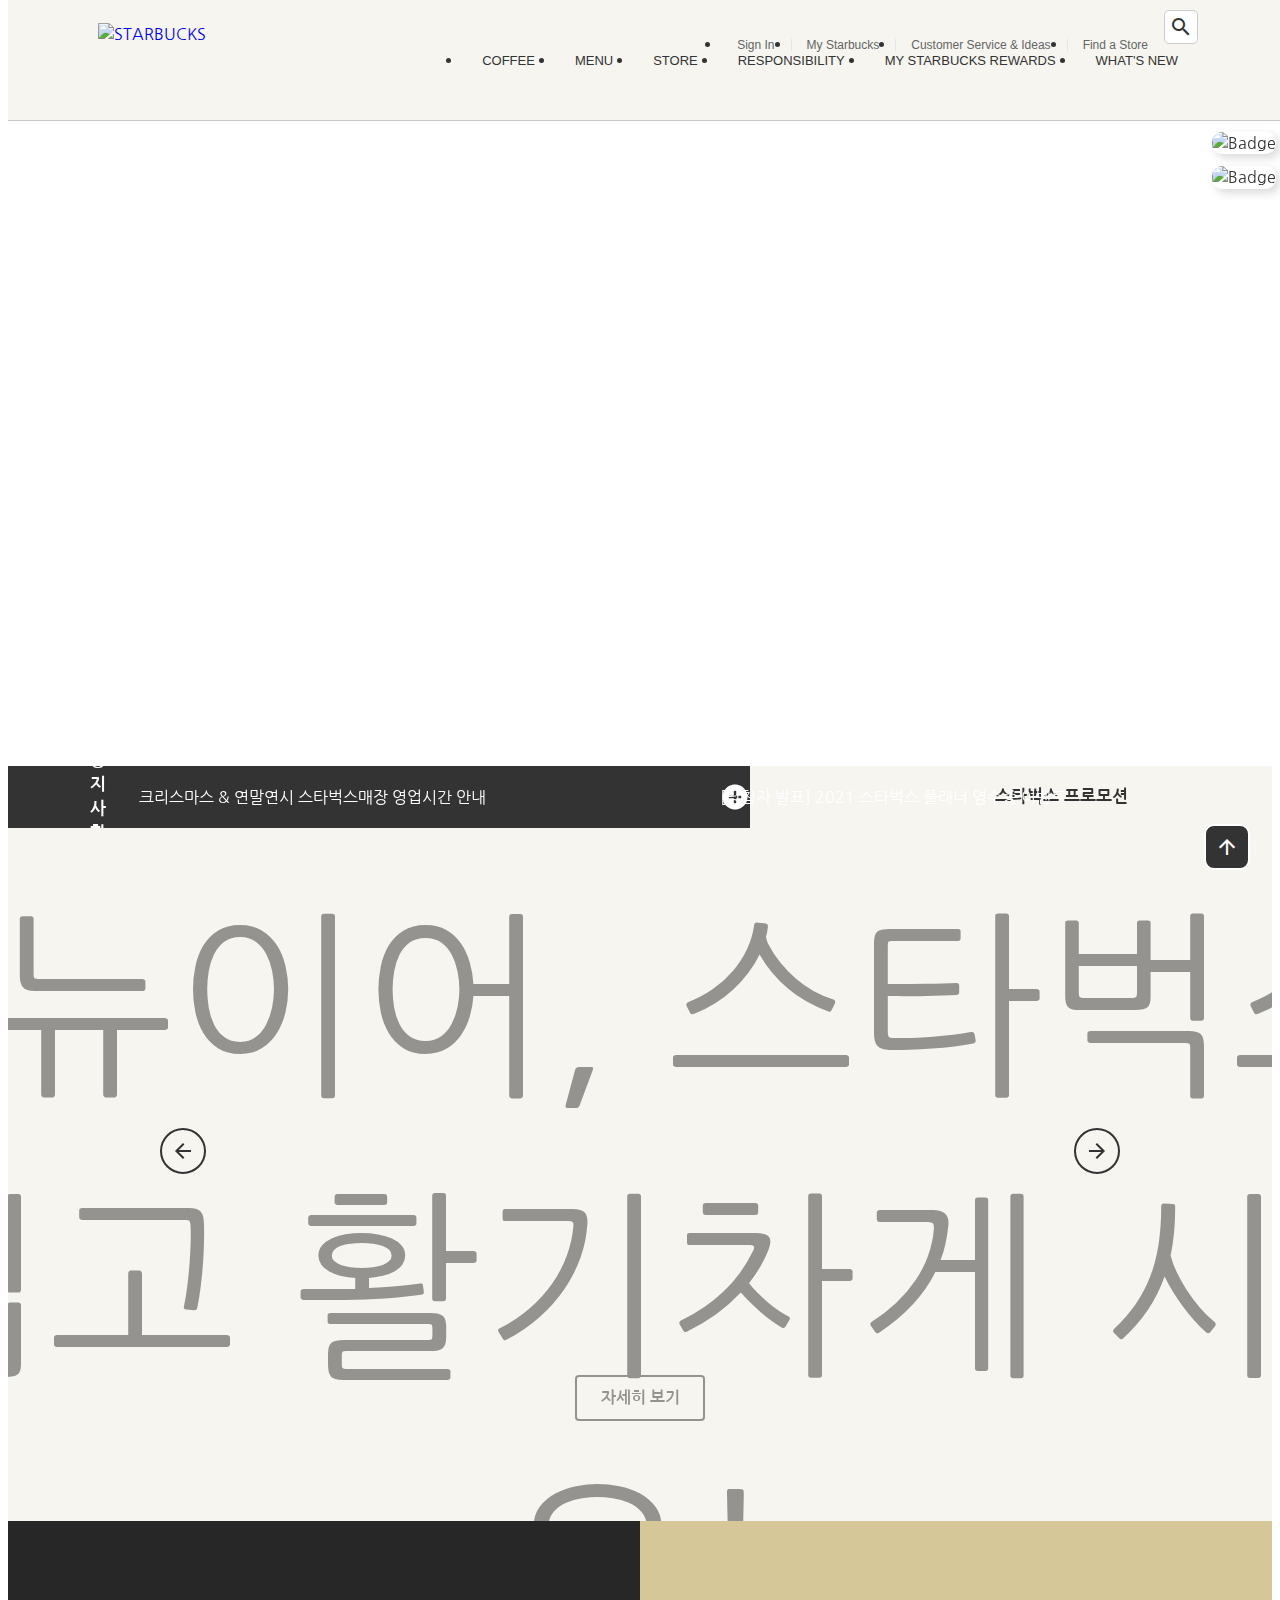
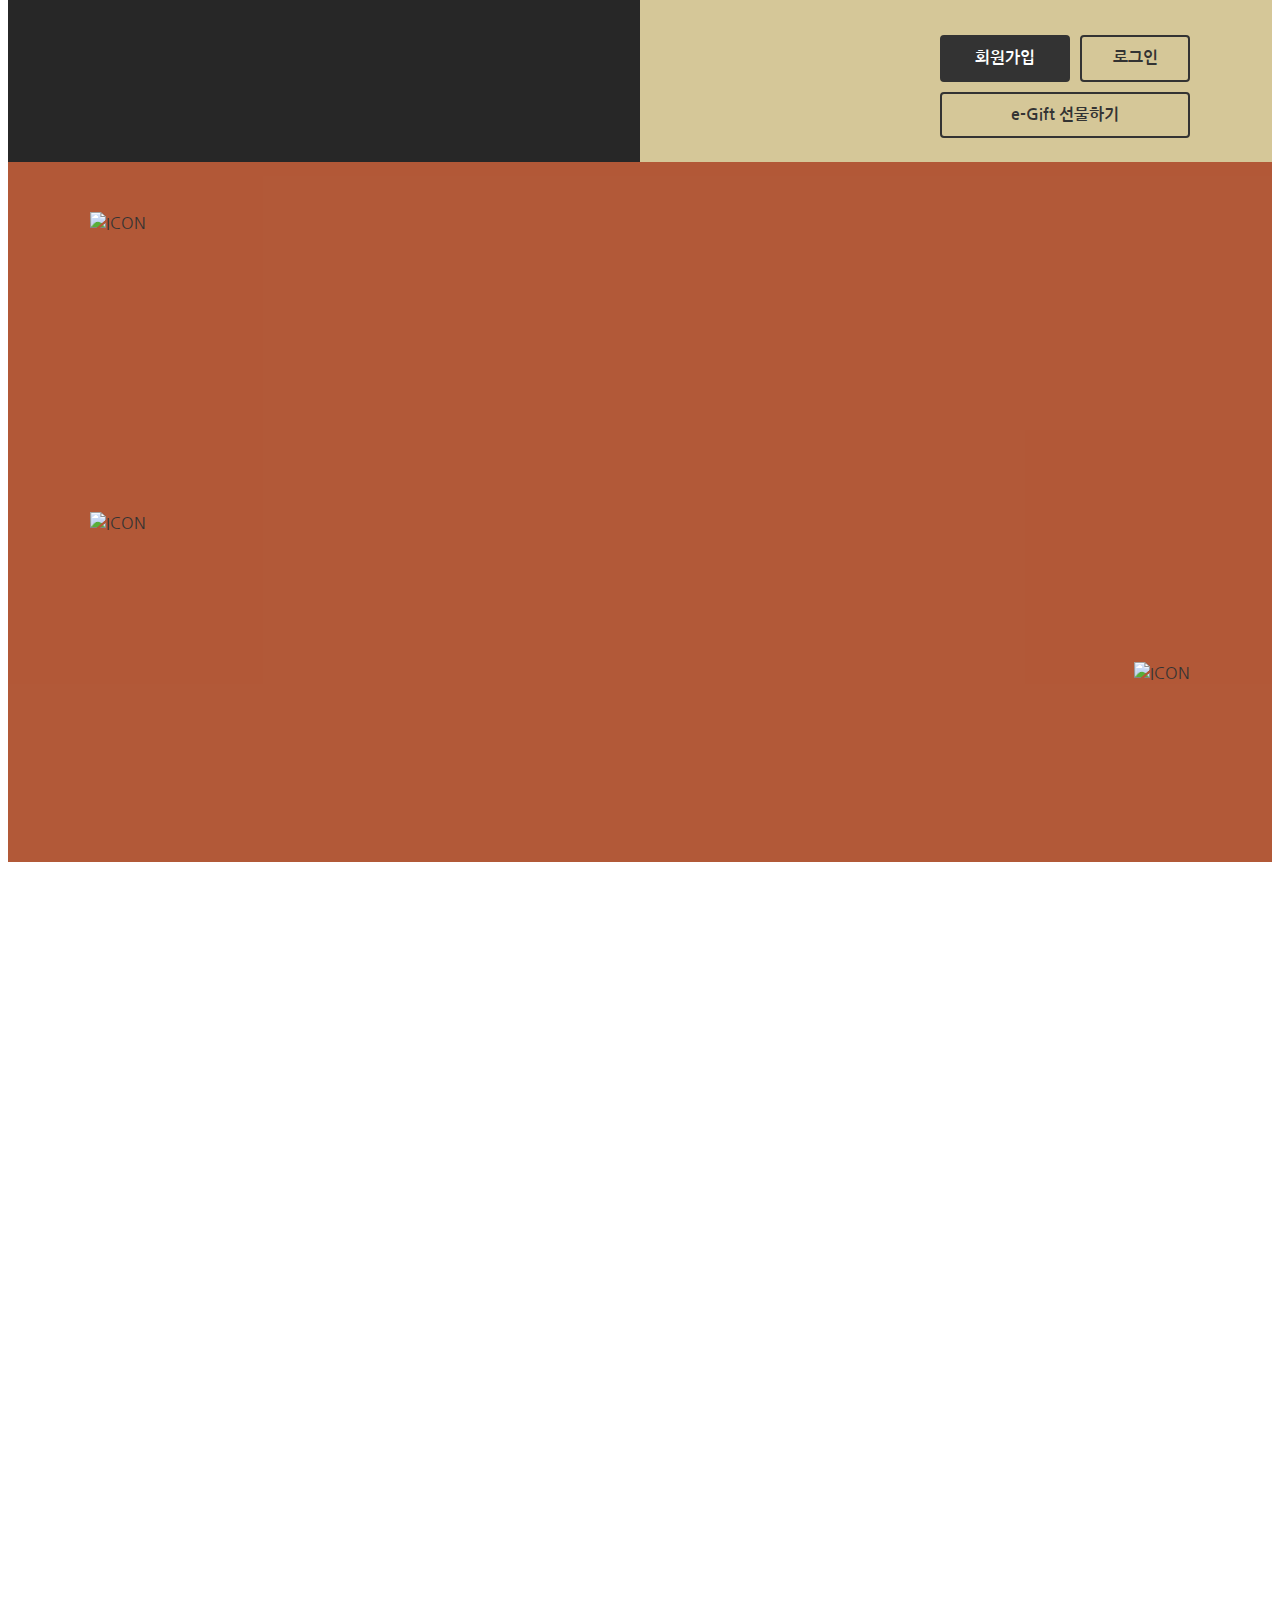
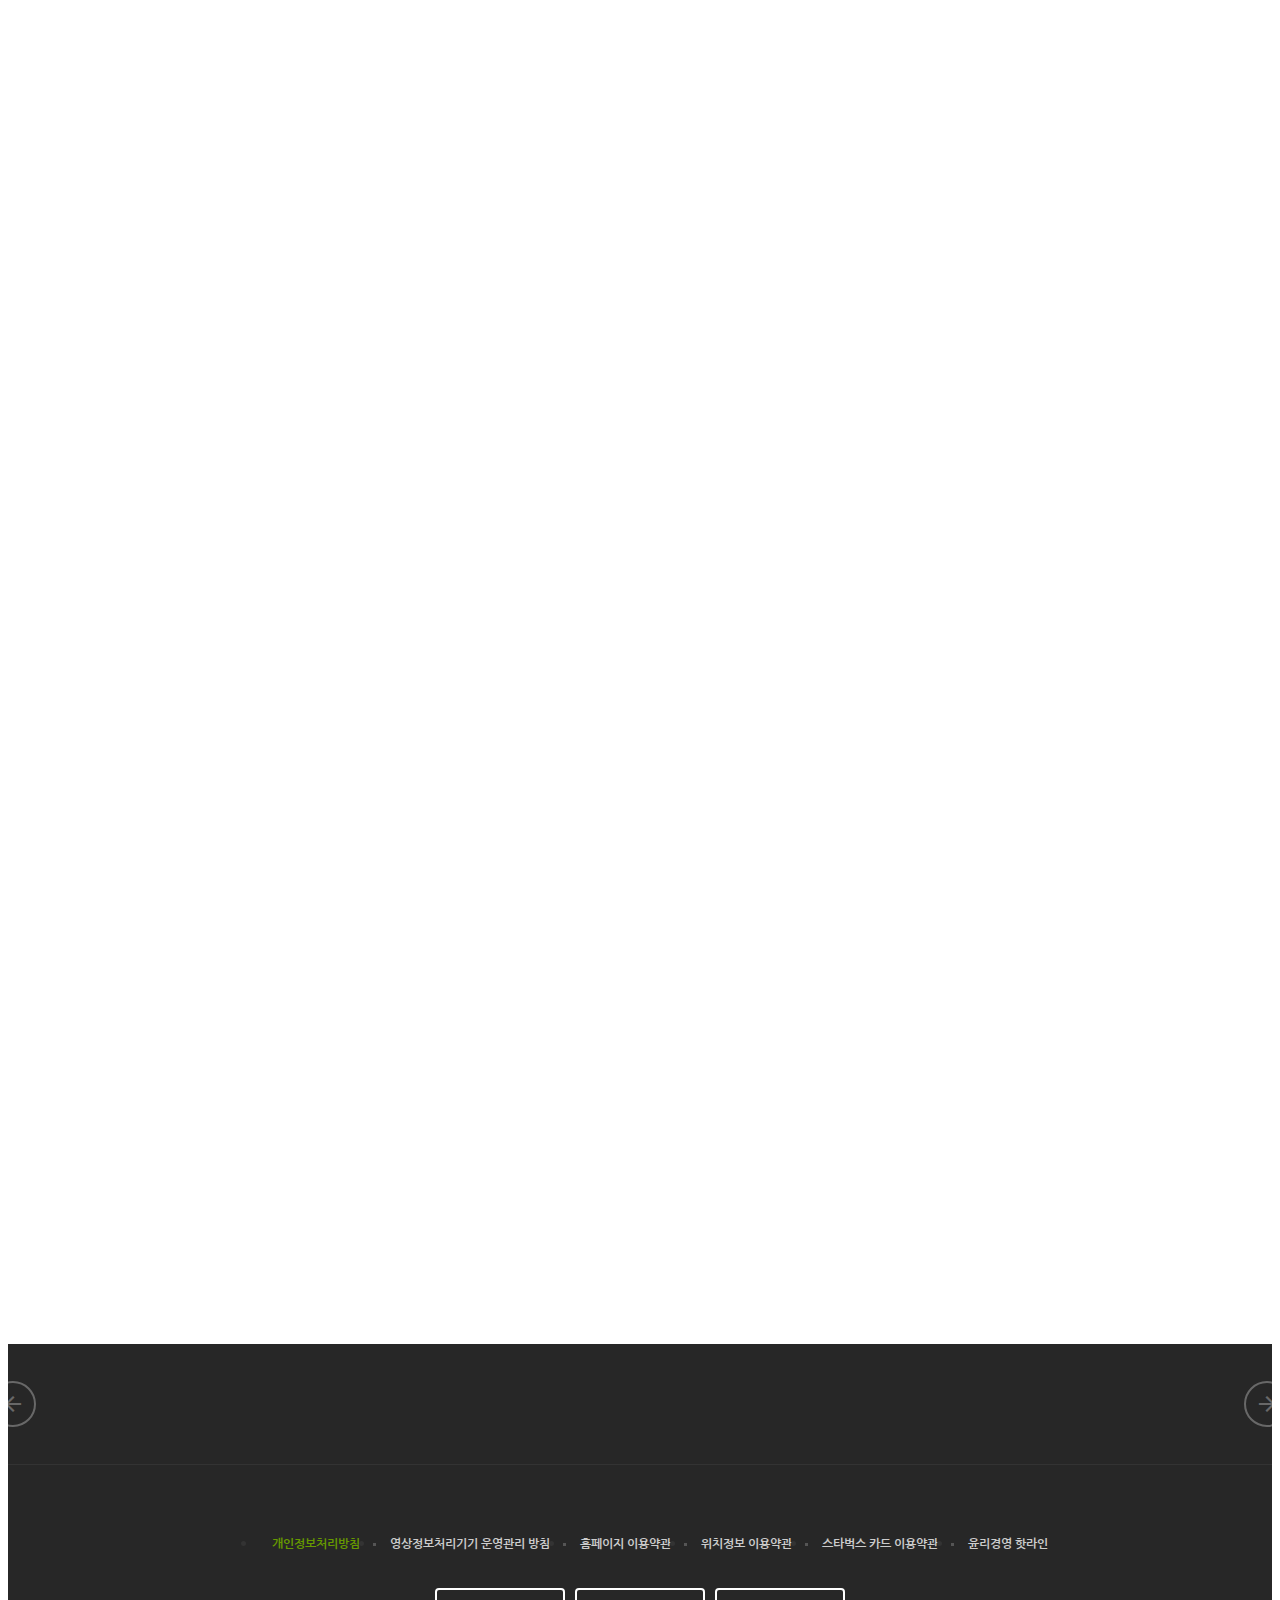
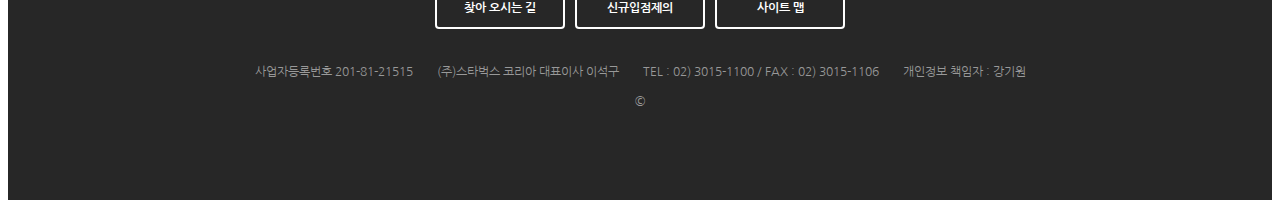
==== commit 521f9058: "FEAT : Add button to top" ====
--- a/index.html
+++ b/index.html
@@ -31,13 +31,20 @@
   <link rel="stylesheet" href="https://unpkg.com/swiper/swiper-bundle.min.css" />
   <link rel="stylesheet" href="./css/main.css">
 
+  <!-- GSAP & ScrollToPlugin -->
   <script src="https://cdnjs.cloudflare.com/ajax/libs/gsap/3.7.1/gsap.min.js"
     integrity="sha512-UxP+UhJaGRWuMG2YC6LPWYpFQnsSgnor0VUF3BHdD83PS/pOpN+FYbZmrYN+ISX8jnvgVUciqP/fILOXDjZSwg=="
     crossorigin="anonymous" referrerpolicy="no-referrer"></script>
+  <script src="https://cdnjs.cloudflare.com/ajax/libs/gsap/3.7.1/ScrollToPlugin.min.js"
+    integrity="sha512-1OG9UO4krPizjtz/c9iDbjCqtXznBYdJeD4ccPaYfJHzC6F1qoQ3P1bgQ3J8lgCoK5qGVCqsY4+/RKjLDzITVQ=="
+    crossorigin="anonymous" referrerpolicy="no-referrer"></script>
+  <!-- LODASH -->
   <script src="https://cdnjs.cloudflare.com/ajax/libs/lodash.js/4.17.21/lodash.min.js"
     integrity="sha512-WFN04846sdKMIP5LKNphMaWzU7YpMyCU245etK3g/2ARYbPK9Ub18eG+ljU96qKRCWh+quCY7yefSmlkQw1ANQ=="
     crossorigin="anonymous" referrerpolicy="no-referrer"></script>
+  <!-- SWIPPER -->
   <script src="https://unpkg.com/swiper/swiper-bundle.min.js"></script>
+  <!-- SCROLLMAGIC -->
   <script src="https://cdnjs.cloudflare.com/ajax/libs/ScrollMagic/2.0.8/ScrollMagic.min.js"
     integrity="sha512-8E3KZoPoZCD+1dgfqhPbejQBnQfBXe8FuwL4z/c8sTrgeDMFEnoyTlH3obB4/fV+6Sg0a0XF+L/6xS4Xx1fUEg=="
     crossorigin="anonymous" referrerpolicy="no-referrer"></script>
@@ -656,5 +663,8 @@
   </div>
 </footer>
 
+<div id="to-top">
+  <div class="material-icons">arrow_upward</div>
+</div>
 
 </html>--- a/css/main.css
+++ b/css/main.css
@@ -1005,4 +1005,21 @@
 
 .footer .logo {
   margin: 30px auto 0;
+}
+
+#to-top {
+  width: 42px;
+  height: 42px;
+  background-color: #333;
+  color: #fff;
+  border: 2px solid #fff;
+  border-radius: 10px;
+  cursor: pointer;
+  display: flex;
+  justify-content: center;
+  align-items: center;
+  position: fixed;
+  bottom: 30px;
+  right: 30px;
+  z-index: 9;
 }